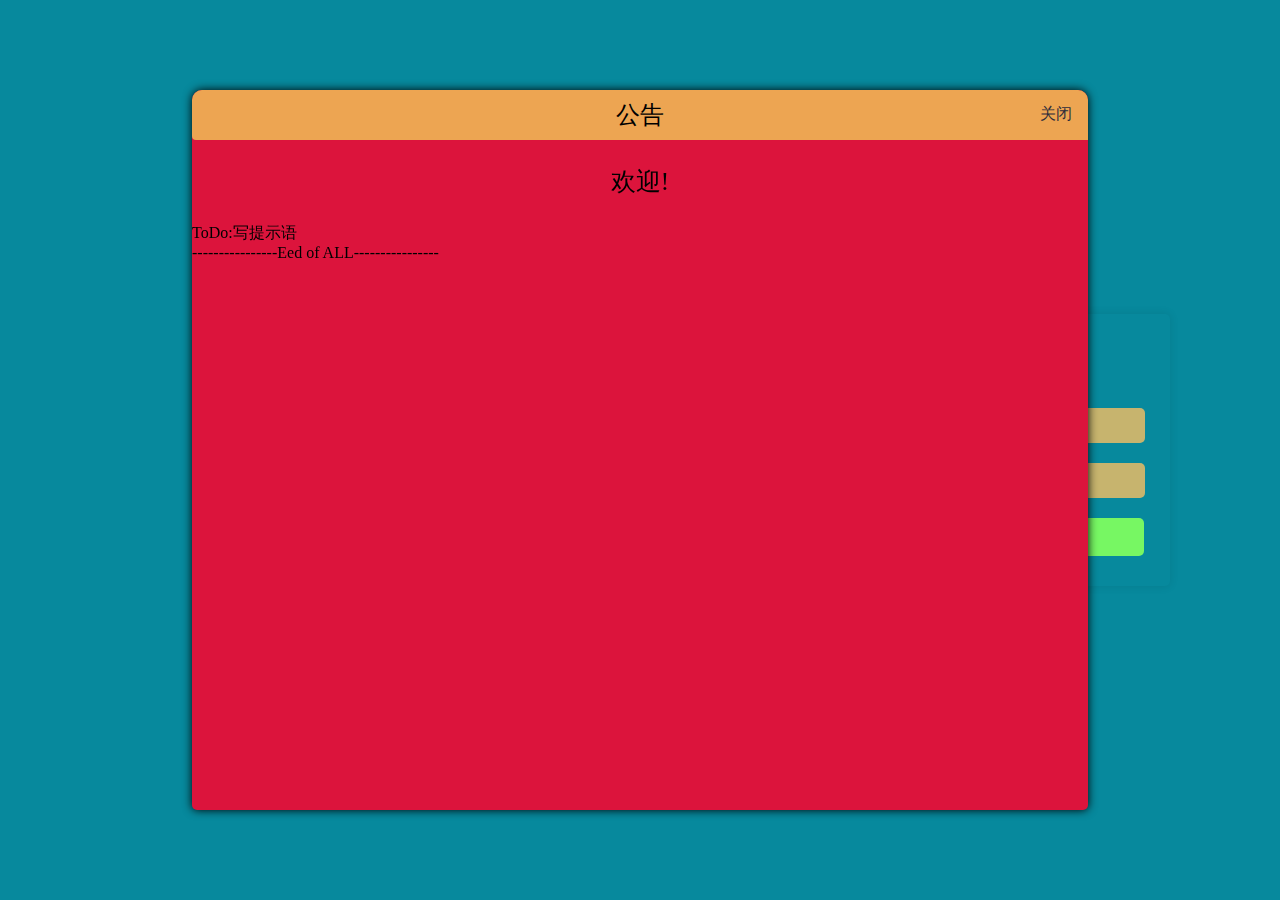
==== src/main/resources/static/index.html @ 6bc277f7 "修改了部分前端代码逻辑,封装了部分重复调用的JavaScript代码" ====
<!DOCTYPE html>
<html lang="zh">
<head>
  <meta charset="UTF-8">
    <meta name="viewport" content="width=device-width, initial-scale=1.0, maximum-scale=1.0, user-scalable=no">
  <title>登录</title>
    <link rel="stylesheet" href="index.css">
    <script src="index.js" defer></script>
</head>
<body>
<div class="login">
    <h1>登录</h1>
    <form id="LoginForm">
        <input  type="text" name="username" placeholder="用户名" required="required" />
        <input type="password" name="password" placeholder="密码" required="required" /><br>
        <button type="submit" >登录</button>
        <button onclick="gotoRegister(event)">注册</button>
    </form>
</div>
<div id="popDiv">
    <div class="banner">
        <div class="title" id="popTitle">
            公告
        </div>
        <div class="close">
            <a href="javascript:void(0)" onclick="closePop()">关闭</a>
        </div>
    </div>
    <div id="popMain">
        <p style="font-size: 25px;text-align:center;">欢迎!</p>
       ToDo:写提示语<br>
        ----------------Eed of ALL----------------<br>
    </div>
</div>
</body>

</html>
---- src/main/resources/static/index.css ----
body{
    background: rgb(007,137,157);
    padding: 20px;
    border-radius: 5px;
    box-shadow: 0px 0px 10px rgba(0, 0, 0, 0.1);
    width: 300px;
    opacity: 1;
    /*align-content: inherit;*/
    /*位置在页面右边*/
    position: absolute;
    right: 8%;
}
html {
    font-family: Arial, sans-serif;
    /*background-color: rgb(177,196,077);*/
    margin: 0;
    padding: 0;
    display: flex;
    justify-content: center;
    align-items: center;
    height: 100vh;
    background-image: null;
}
div h1 {
    font-size: 1.5em;
    color: rgb(036,050,088);
    text-align: center;
    opacity: 1;
}
#LoginForm
{

}
#LoginForm input {
    opacity: 80%;
    width: 275px;
    margin: 10px 0px 10px 0px;
    padding: 10px;
    border-radius: 5px;
    outline: none;
    background-color: rgb(247,191,099);
    border:0;
}
#LoginForm button{
    opacity: 1;
    width: 145px;
    margin: 10px 0px 10px 0px;
    padding: 10px;
    border-radius: 5px;
    outline: none;
    background-color: rgb(119, 247, 99);
    border:0;
}

#popDiv{

    opacity: initial;
    align-content: initial;

    font-family: initial;


    padding: initial;

    justify-content: initial;
    align-items: initial;

    /*display: block;*/
    //display: none;
    background-color: crimson;
    z-index: 11;
    width: 70%;
    height: 80%;
    position:fixed;
    top:0;
    right:0;
    left:0;
    bottom:0;
    margin:auto;
    border-radius: 10px 10px 5px 5px;
    box-shadow: 0 0 10px #000;

}
.banner{
    height: 50px;
    border-radius: 10px 10px 0 4px;
    z-index: 12;
    background-color: #eda552;
}
/* 关闭按钮样式 */
#popDiv .close a {
    text-decoration: none;
    color: #2D2C3B;
}
/* 弹出界面的关闭按钮 */
#popDiv .close{
    position: sticky;
    display: inline-block;
    float: right;
    left: 50%;
    top: 50%;
    transform: translate(-50%,-70%);
}
.banner .title
{
    position: relative;
    font-size: x-large;
    display: inline-block;
    left: 50%;
    top: 50%;
    transform: translate(-50%,-50%);
}
#popMain{
    position: relative;
    height: 80%; /* Adjust the percentage as needed */
    max-height: 88%; /* Add max-height property */
    width: 100%;
    border-radius: 0 0 10px 10px;
    overflow: auto;
}
#popMian p{
    text-align: center;
    font-size: large;
    border-radius: 0 0 10px 10px;
    overflow: auto;
}
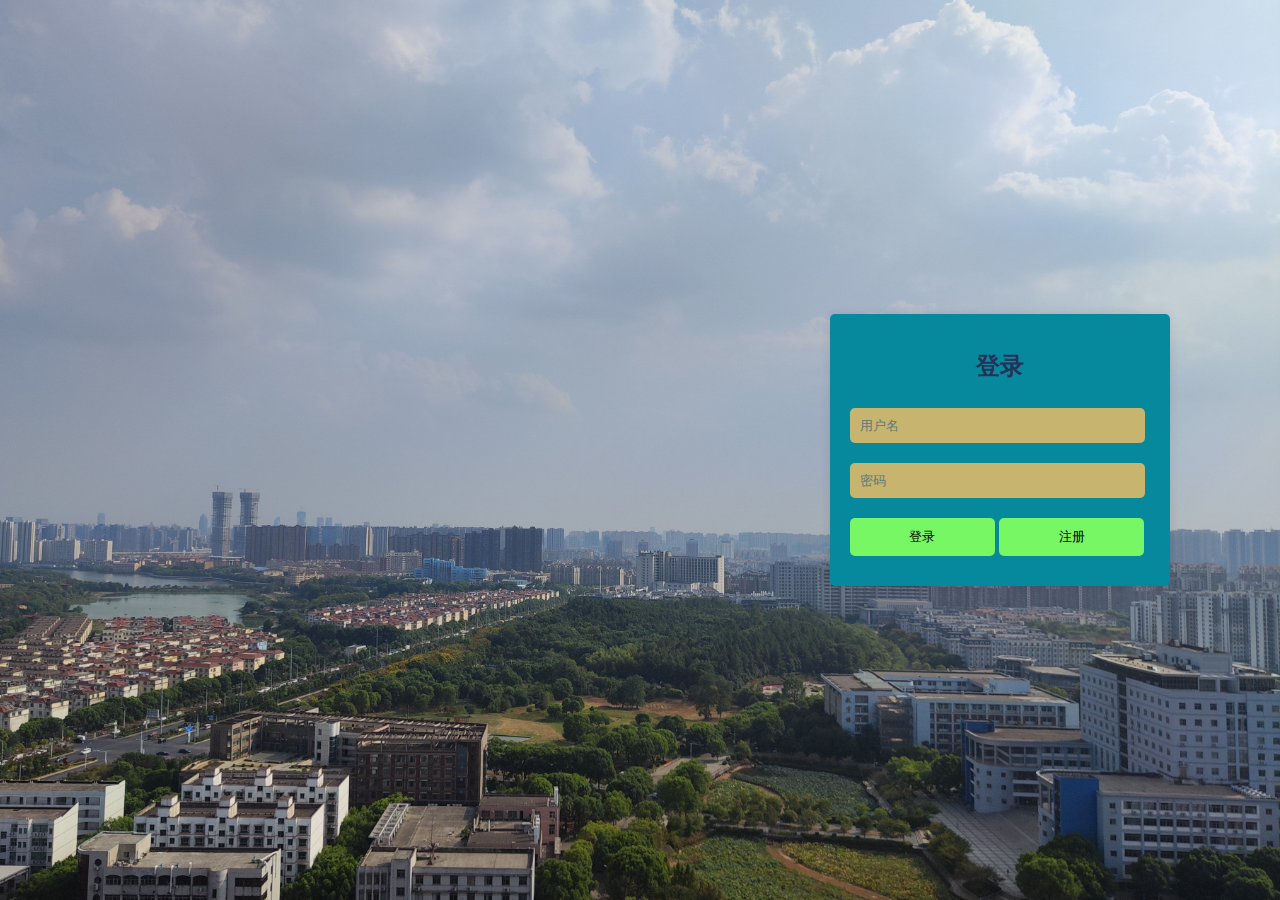
==== commit 444a7077: "修改了部分前端代码逻辑,封装了弹出窗口的CSS代码" ====
--- a/src/main/resources/static/index.html
+++ b/src/main/resources/static/index.html
@@ -5,6 +5,7 @@
     <meta name="viewport" content="width=device-width, initial-scale=1.0, maximum-scale=1.0, user-scalable=no">
   <title>登录</title>
     <link rel="stylesheet" href="index.css">
+    <link rel="stylesheet" href="PopWin.css">
     <script src="index.js" defer></script>
 </head>
 <body>
--- a/src/main/resources/static/index.css
+++ b/src/main/resources/static/index.css
@@ -19,7 +19,9 @@
     justify-content: center;
     align-items: center;
     height: 100vh;
-    background-image: null;
+    background-image: url("./img/DHLG.jpg");
+    background-size: cover;
+    background-position: right bottom;
 }
 div h1 {
     font-size: 1.5em;
@@ -52,76 +54,76 @@
     border:0;
 }
 
-#popDiv{
+/*#popDiv{*/
 
-    opacity: initial;
-    align-content: initial;
+/*    opacity: initial;*/
+/*    align-content: initial;*/
 
-    font-family: initial;
+/*    font-family: initial;*/
 
 
-    padding: initial;
+/*    padding: initial;*/
 
-    justify-content: initial;
-    align-items: initial;
+/*    justify-content: initial;*/
+/*    align-items: initial;*/
 
-    /*display: block;*/
-    //display: none;
-    background-color: crimson;
-    z-index: 11;
-    width: 70%;
-    height: 80%;
-    position:fixed;
-    top:0;
-    right:0;
-    left:0;
-    bottom:0;
-    margin:auto;
-    border-radius: 10px 10px 5px 5px;
-    box-shadow: 0 0 10px #000;
+/*    !*display: block;*!*/
+/*    //display: none;*/
+/*    background-color: crimson;*/
+/*    z-index: 11;*/
+/*    width: 70%;*/
+/*    height: 80%;*/
+/*    position:fixed;*/
+/*    top:0;*/
+/*    right:0;*/
+/*    left:0;*/
+/*    bottom:0;*/
+/*    margin:auto;*/
+/*    border-radius: 10px 10px 5px 5px;*/
+/*    box-shadow: 0 0 10px #000;*/
 
-}
-.banner{
-    height: 50px;
-    border-radius: 10px 10px 0 4px;
-    z-index: 12;
-    background-color: #eda552;
-}
-/* 关闭按钮样式 */
-#popDiv .close a {
-    text-decoration: none;
-    color: #2D2C3B;
-}
-/* 弹出界面的关闭按钮 */
-#popDiv .close{
-    position: sticky;
-    display: inline-block;
-    float: right;
-    left: 50%;
-    top: 50%;
-    transform: translate(-50%,-70%);
-}
-.banner .title
-{
-    position: relative;
-    font-size: x-large;
-    display: inline-block;
-    left: 50%;
-    top: 50%;
-    transform: translate(-50%,-50%);
-}
-#popMain{
-    position: relative;
-    height: 80%; /* Adjust the percentage as needed */
-    max-height: 88%; /* Add max-height property */
-    width: 100%;
-    border-radius: 0 0 10px 10px;
-    overflow: auto;
-}
-#popMian p{
-    text-align: center;
-    font-size: large;
-    border-radius: 0 0 10px 10px;
-    overflow: auto;
-}
+/*}*/
+/*.banner{*/
+/*    height: 50px;*/
+/*    border-radius: 10px 10px 0 4px;*/
+/*    z-index: 12;*/
+/*    background-color: #eda552;*/
+/*}*/
+/*!* 关闭按钮样式 *!*/
+/*#popDiv .close a {*/
+/*    text-decoration: none;*/
+/*    color: #2D2C3B;*/
+/*}*/
+/*!* 弹出界面的关闭按钮 *!*/
+/*#popDiv .close{*/
+/*    position: sticky;*/
+/*    display: inline-block;*/
+/*    float: right;*/
+/*    left: 50%;*/
+/*    top: 50%;*/
+/*    transform: translate(-50%,-70%);*/
+/*}*/
+/*.banner .title*/
+/*{*/
+/*    position: relative;*/
+/*    font-size: x-large;*/
+/*    display: inline-block;*/
+/*    left: 50%;*/
+/*    top: 50%;*/
+/*    transform: translate(-50%,-50%);*/
+/*}*/
+/*#popMain{*/
+/*    position: relative;*/
+/*    height: 80%; !* Adjust the percentage as needed *!*/
+/*    max-height: 88%; !* Add max-height property *!*/
+/*    width: 100%;*/
+/*    border-radius: 0 0 10px 10px;*/
+/*    overflow: auto;*/
+/*}*/
+/*#popMian p{*/
+/*    text-align: center;*/
+/*    font-size: large;*/
+/*    border-radius: 0 0 10px 10px;*/
+/*    overflow: auto;*/
+/*}*/
 
--- a/src/main/resources/static/PopWin.css
+++ b/src/main/resources/static/PopWin.css
@@ -0,0 +1,68 @@
+#popDiv {
+    display: none;
+    position: fixed;
+    top: 50%;
+    left: 50%;
+    transform: translate(-50%, -50%);
+    background-color: white;
+    border: 1px solid #ccc;
+    box-shadow: 0 2px 10px rgba(0, 0, 0, 0.1);
+    z-index: 10;
+    max-height: 80%;
+    overflow: hidden;
+    border-radius: 10px 10px 5px 5px;
+    width: 70%;
+}
+
+.banner {
+    background-color: #3498db;
+    color: white;
+    padding: 10px;
+    display: flex;
+    height: 15px;
+    justify-content: space-between;
+    align-items: center;
+}
+
+.title {
+    font-size: 18px;
+    font-weight: bold;
+    position: sticky;
+    margin: 10px auto;
+}
+
+.close {
+    /*cursor: cell;*/
+    color: brown;
+
+}
+
+#popMain {
+    padding: 20px;
+    overflow-y: auto;
+    /*max-height: calc(100% - 15px);*/
+    max-height: 60vh;
+}
+
+#popMain p {
+    font-size: 16px;
+    text-align: center;
+}
+
+/* 滚动条 */
+#popMain {
+    scrollbar-width: thin;
+    scrollbar-color: #3498db #f0f0f0;
+}
+
+#popMain::-webkit-scrollbar {
+    width: 8px;
+}
+
+#popMain::-webkit-scrollbar-thumb {
+    background-color: #3498db;
+}
+
+#popMain::-webkit-scrollbar-track {
+    background-color: #f0f0f0;
+}
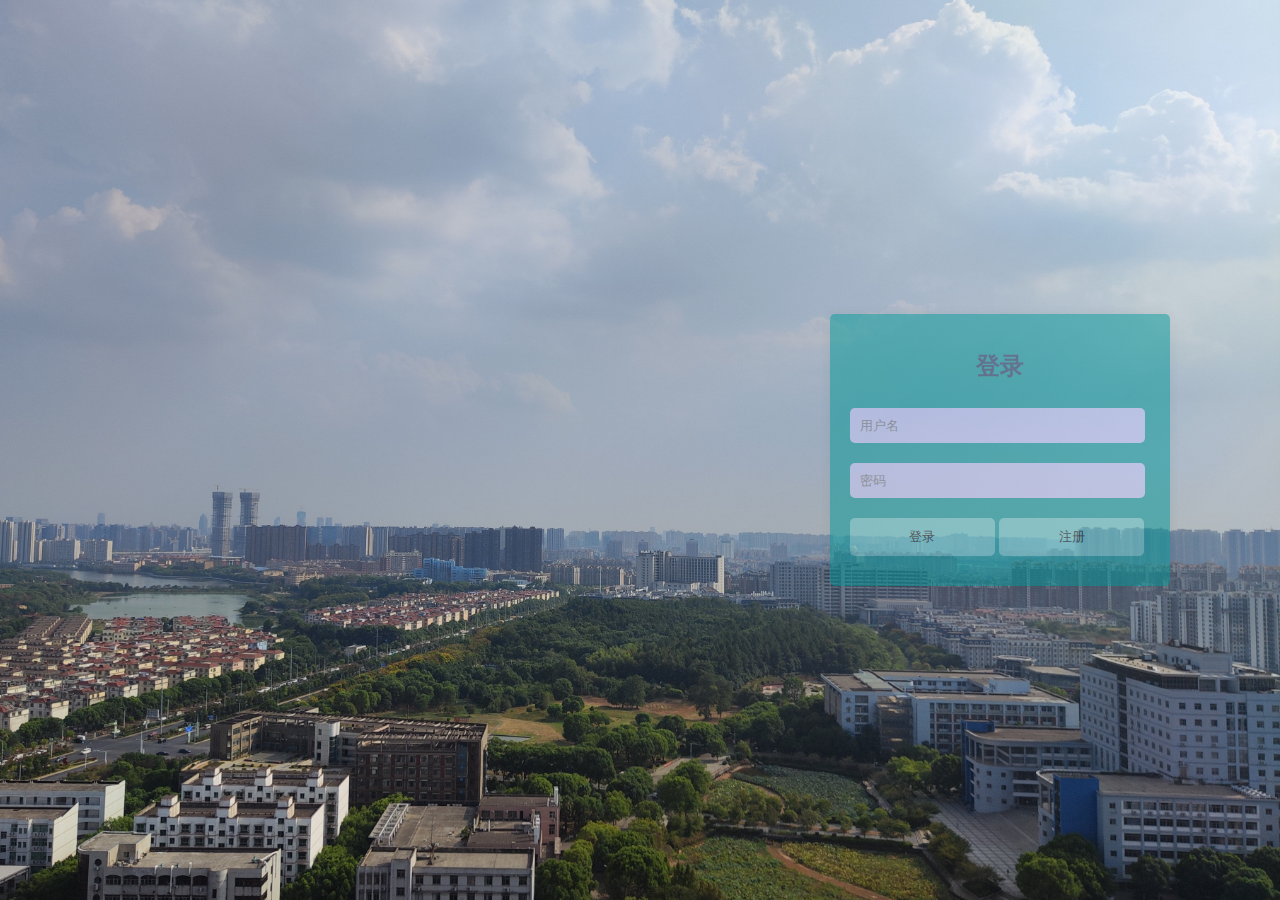
==== commit 37a2e8c3: "进一步修改了弹出窗口的CSS代码" ====
--- a/src/main/resources/static/index.html
+++ b/src/main/resources/static/index.html
@@ -9,7 +9,7 @@
     <script src="index.js" defer></script>
 </head>
 <body>
-<div class="login">
+<div class="login" id="loginPlace">
     <h1>登录</h1>
     <form id="LoginForm">
         <input  type="text" name="username" placeholder="用户名" required="required" />
@@ -33,6 +33,7 @@
         ----------------Eed of ALL----------------<br>
     </div>
 </div>
+<div id="overlay"></div>
 </body>
 
 </html>--- a/src/main/resources/static/index.css
+++ b/src/main/resources/static/index.css
@@ -1,14 +1,15 @@
 body{
-    background: rgb(007,137,157);
+    background: #009999;
     padding: 20px;
     border-radius: 5px;
     box-shadow: 0px 0px 10px rgba(0, 0, 0, 0.1);
     width: 300px;
-    opacity: 1;
+    opacity: 50%;
     /*align-content: inherit;*/
     /*位置在页面右边*/
     position: absolute;
     right: 8%;
+
 }
 html {
     font-family: Arial, sans-serif;
@@ -29,18 +30,23 @@
     text-align: center;
     opacity: 1;
 }
+#loginPlace
+{
+
+}
 #LoginForm
 {
 
+
 }
 #LoginForm input {
-    opacity: 80%;
+    opacity: 3;
     width: 275px;
     margin: 10px 0px 10px 0px;
     padding: 10px;
     border-radius: 5px;
     outline: none;
-    background-color: rgb(247,191,099);
+    background-color: #CCCCFF;
     border:0;
 }
 #LoginForm button{
@@ -50,7 +56,7 @@
     padding: 10px;
     border-radius: 5px;
     outline: none;
-    background-color: rgb(119, 247, 99);
+    background-color: #66CCCC;
     border:0;
 }
 
--- a/src/main/resources/static/PopWin.css
+++ b/src/main/resources/static/PopWin.css
@@ -48,6 +48,16 @@
     font-size: 16px;
     text-align: center;
 }
+#overlay {
+    display: none;
+    position: fixed;
+    top: 0;
+    left: 0;
+    width: 100%;
+    height: 100%;
+    background: rgba(0, 0, 0, 0.5); /* Semi-transparent black overlay */
+    z-index: 5; /* Ensure the overlay is below the pop-up (#popDiv) */
+}
 
 /* 滚动条 */
 #popMain {
@@ -66,3 +76,6 @@
 #popMain::-webkit-scrollbar-track {
     background-color: #f0f0f0;
 }
+body.popup-active #overlay {
+    display: block;
+}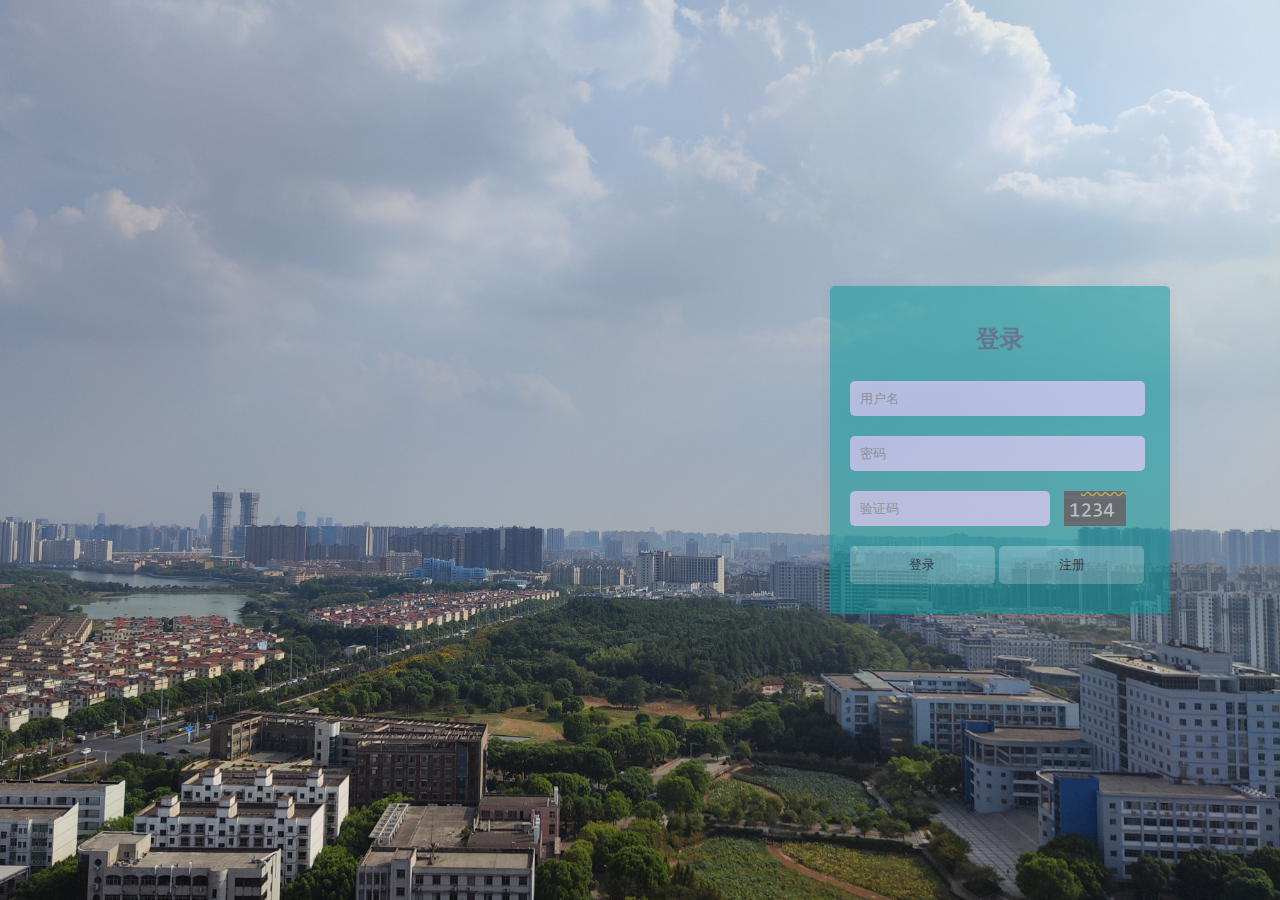
==== commit c83f50b2: "写了接口文档,完善了选课页面的表格,完成了验证码的一部分" ====
--- a/src/main/resources/static/index.html
+++ b/src/main/resources/static/index.html
@@ -1,39 +1,44 @@
 <!DOCTYPE html>
 <html lang="zh">
+
 <head>
-  <meta charset="UTF-8">
+    <meta charset="UTF-8">
     <meta name="viewport" content="width=device-width, initial-scale=1.0, maximum-scale=1.0, user-scalable=no">
-  <title>登录</title>
+    <title>登录</title>
     <link rel="stylesheet" href="index.css">
     <link rel="stylesheet" href="PopWin.css">
     <script src="index.js" defer></script>
 </head>
+
 <body>
-<div class="login" id="loginPlace">
-    <h1>登录</h1>
-    <form id="LoginForm">
-        <input  type="text" name="username" placeholder="用户名" required="required" />
-        <input type="password" name="password" placeholder="密码" required="required" /><br>
-        <button type="submit" >登录</button>
-        <button onclick="gotoRegister(event)">注册</button>
-    </form>
-</div>
-<div id="popDiv">
-    <div class="banner">
-        <div class="title" id="popTitle">
-            公告
+    <div class="login" id="loginPlace">
+        <h1>登录</h1>
+        <form id="LoginForm">
+            <input type="text" name="username" placeholder="用户名" required="required" />
+            <input type="password" name="password" placeholder="密码" required="required" /><br>
+            <input id="varifyKeyInput" type="text" name="varify" placeholder="验证码" required="required"
+                style="width:60%" />
+            <img id="varify-key" src="./img/con-key-test.png" />
+            <button type="submit">登录</button>
+            <button onclick="gotoRegister(event)">注册</button>
+        </form>
+    </div>
+    <div id="popDiv">
+        <div class="banner">
+            <div class="title" id="popTitle">
+                公告
+            </div>
+            <div class="close">
+                <a href="javascript:void(0)" onclick="closePop()">关闭</a>
+            </div>
         </div>
-        <div class="close">
-            <a href="javascript:void(0)" onclick="closePop()">关闭</a>
+        <div id="popMain">
+            <p style="font-size: 25px;text-align:center;">欢迎!</p>
+            ToDo:写提示语<br>
+            ----------------Eed of ALL----------------<br>
         </div>
     </div>
-    <div id="popMain">
-        <p style="font-size: 25px;text-align:center;">欢迎!</p>
-       ToDo:写提示语<br>
-        ----------------Eed of ALL----------------<br>
-    </div>
-</div>
-<div id="overlay"></div>
+    <div id="overlay"></div>
 </body>
 
 </html>--- a/src/main/resources/static/index.css
+++ b/src/main/resources/static/index.css
@@ -1,4 +1,4 @@
-body{
+body {
     background: #009999;
     padding: 20px;
     border-radius: 5px;
@@ -11,6 +11,7 @@
     right: 8%;
 
 }
+
 html {
     font-family: Arial, sans-serif;
     /*background-color: rgb(177,196,077);*/
@@ -24,21 +25,18 @@
     background-size: cover;
     background-position: right bottom;
 }
+
 div h1 {
     font-size: 1.5em;
-    color: rgb(036,050,088);
+    color: rgb(036, 050, 088);
     text-align: center;
     opacity: 1;
 }
-#loginPlace
-{
 
-}
-#LoginForm
-{
+#loginPlace {}
 
+#LoginForm {}
 
-}
 #LoginForm input {
     opacity: 3;
     width: 275px;
@@ -47,9 +45,10 @@
     border-radius: 5px;
     outline: none;
     background-color: #CCCCFF;
-    border:0;
+    border: 0;
 }
-#LoginForm button{
+
+#LoginForm button {
     opacity: 1;
     width: 145px;
     margin: 10px 0px 10px 0px;
@@ -57,7 +56,21 @@
     border-radius: 5px;
     outline: none;
     background-color: #66CCCC;
-    border:0;
+    border: 0;
+}
+
+#varifyKeyInput {
+    align-items: flex-start;
+}
+
+#varify-key {
+    vertical-align: top;
+    opacity: 3;
+    height: 35px;
+    padding: 10px;
+    border-radius: 5px;
+    border: 0;
+
 }
 
 /*#popDiv{*/
@@ -131,5 +144,4 @@
 /*    font-size: large;*/
 /*    border-radius: 0 0 10px 10px;*/
 /*    overflow: auto;*/
-/*}*/
-
+/*}*/--- a/src/main/resources/static/PopWin.css
+++ b/src/main/resources/static/PopWin.css
@@ -61,20 +61,29 @@
 
 /* 滚动条 */
 #popMain {
-    scrollbar-width: thin;
+    scrollbar-width: auto;
     scrollbar-color: #3498db #f0f0f0;
 }
 
 #popMain::-webkit-scrollbar {
     width: 8px;
+    height: 8px;
+
+
 }
 
 #popMain::-webkit-scrollbar-thumb {
-    background-color: #3498db;
+    scroll-behavior: smooth;
+    scrollbar-width: auto;
+    background-color: rgba(52, 219, 194, 0.48);
+    margin: 10px;
+    border-radius: 10px;
+
 }
 
 #popMain::-webkit-scrollbar-track {
     background-color: #f0f0f0;
+    border-radius: 10px;
 }
 body.popup-active #overlay {
     display: block;
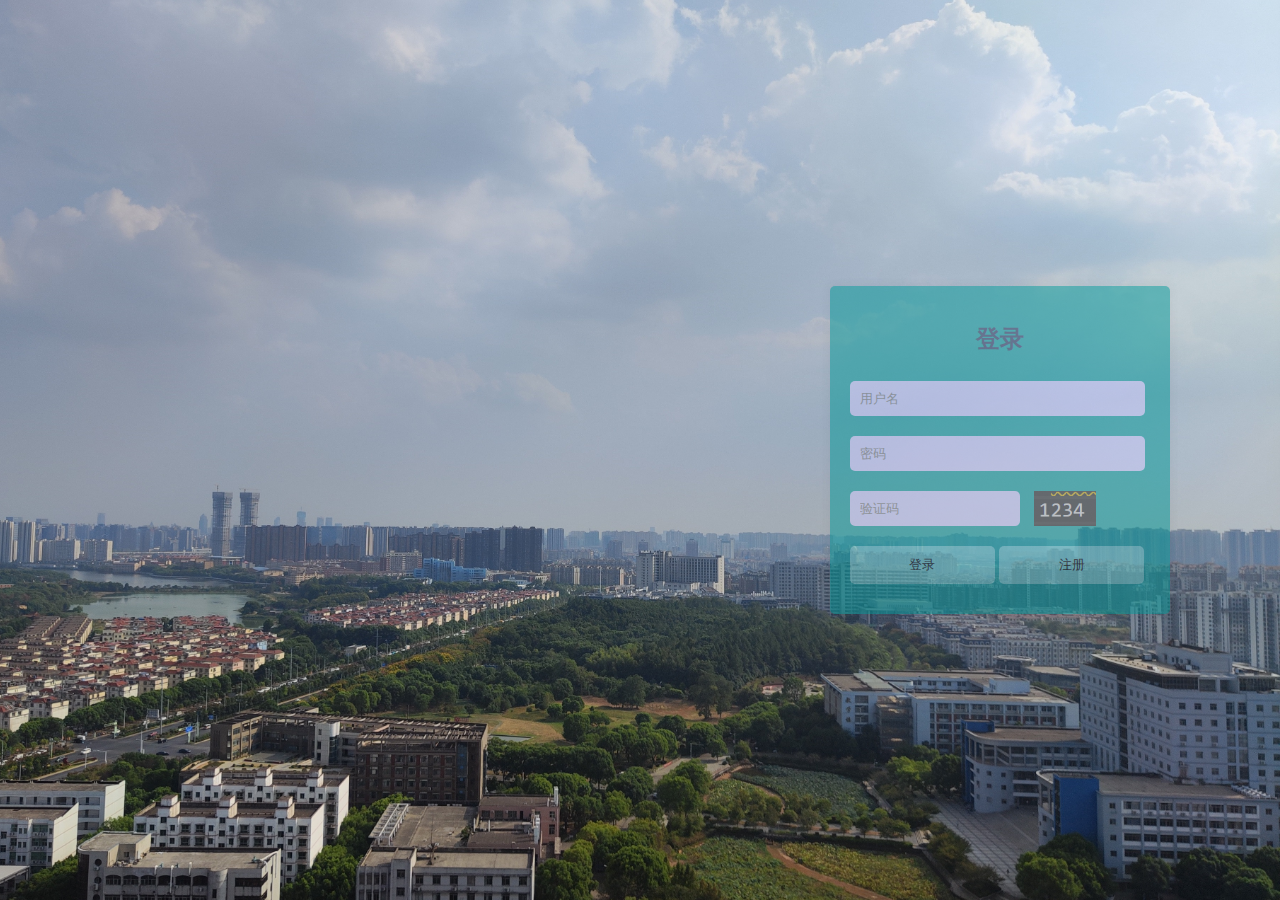
==== commit edb2a4d1: "实现了前端登录逻辑(包含验证码)" ====
--- a/src/main/resources/static/index.html
+++ b/src/main/resources/static/index.html
@@ -16,8 +16,8 @@
         <form id="LoginForm">
             <input type="text" name="username" placeholder="用户名" required="required" />
             <input type="password" name="password" placeholder="密码" required="required" /><br>
-            <input id="varifyKeyInput" type="text" name="varify" placeholder="验证码" required="required"
-                style="width:60%" />
+            <input id="varifyKeyInput" type="text" name="code" placeholder="验证码" required="required"
+                style="width:50%" />
             <img id="varify-key" src="./img/con-key-test.png" />
             <button type="submit">登录</button>
             <button onclick="gotoRegister(event)">注册</button>
